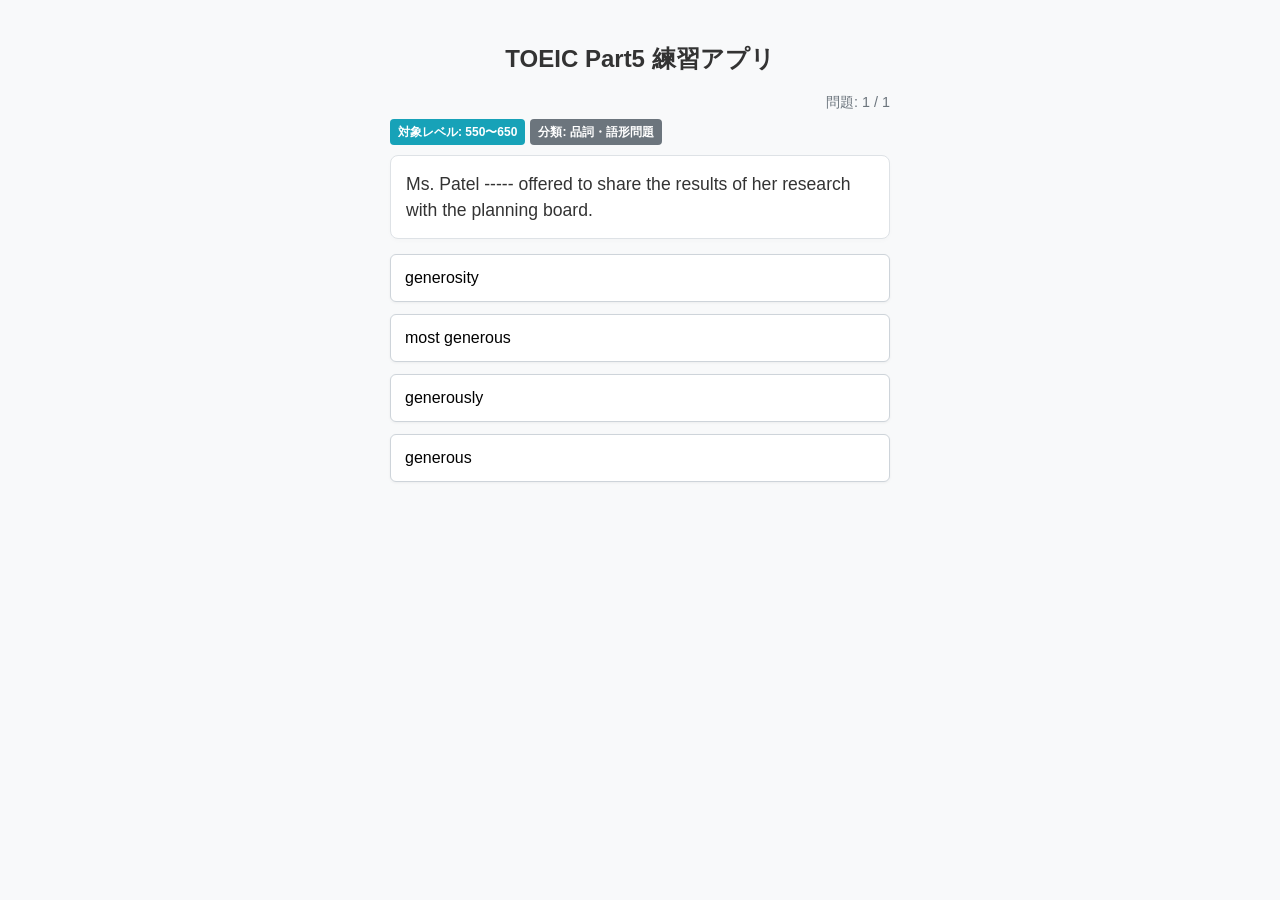
==== toeic.html @ 352fdece "Add files via upload" ====
<!DOCTYPE html>
<html lang="ja">
<head>
    <meta charset="UTF-8">
    <meta name="viewport" content="width=device-width, initial-scale=1.0">
    <title>TOEIC Part5 練習アプリ</title>
    <link rel="stylesheet" href="style.css">
</head>
<body>

    <h1>TOEIC Part5 練習アプリ</h1>
    
    <div id="progress" style="text-align: right; font-size: 0.9rem; color: #6c757d; margin-bottom: 5px;"></div>
    
    <div id="quiz-container">
        <div id="badge-area" class="badge-container"></div>
        <div class="question-box">
            <p id="question-text" style="margin: 0;"></p>
        </div>
        <div id="choices-container"></div>
        <div id="feedback-area"></div>
        <button id="next-btn" class="next-btn" style="display:none;" onclick="nextQuestion()">次の問題へ</button>
    </div>

    <div id="score-container" style="display:none;" class="score-board"></div>

    <script src="app.js"></script>
</body>
</html>
---- style.css ----
body { 
    font-family: sans-serif; 
    max-width: 500px; 
    margin: 10px auto; 
    padding: 15px; 
    line-height: 1.5; 
    background-color: #f8f9fa;
    color: #333;
}
h1 { font-size: 1.5rem; text-align: center; margin-bottom: 15px; }

.setup-box { background: #e9ecef; padding: 20px; border-radius: 8px; margin-bottom: 20px; text-align: center; box-shadow: 0 2px 4px rgba(0,0,0,0.05); }
input[type="file"] { display: block; width: 100%; margin: 15px 0; font-size: 1rem; }

.question-box { background: white; padding: 15px; border-radius: 8px; margin-bottom: 15px; border: 1px solid #dee2e6; box-shadow: 0 2px 4px rgba(0,0,0,0.02); font-size: 1.1rem; }

.choice-btn { 
    display: block; 
    width: 100%; 
    text-align: left; 
    margin: 12px 0; 
    padding: 14px; 
    font-size: 1rem; 
    cursor: pointer; 
    border: 1px solid #ced4da; 
    border-radius: 6px; 
    background: white; 
    box-shadow: 0 1px 3px rgba(0,0,0,0.05);
    -webkit-tap-highlight-color: transparent;
}
.choice-btn:active { background: #e9ecef; }

.result { font-weight: bold; margin-top: 15px; padding: 12px; border-radius: 6px; text-align: center; font-size: 1.1rem; }
.correct { background: #d4edda; color: #155724; }
.incorrect { background: #f8d7da; color: #721c24; }

.next-btn { background: #007bff; color: white; border: none; width: 100%; padding: 14px; font-size: 1.1rem; border-radius: 6px; cursor: pointer; margin-top: 15px; font-weight: bold; }

.score-board { text-align: center; margin-top: 20px; background: white; padding: 25px; border-radius: 8px; border: 1px solid #dee2e6; }
.toeic-score { font-size: 2.5rem; color: #dc3545; font-weight: bold; margin: 15px 0; }

.badge-container { margin-bottom: 10px; display: flex; gap: 5px; }
.level-badge { background: #17a2b8; color: white; padding: 4px 8px; border-radius: 4px; font-size: 0.75rem; font-weight: bold; }
.cat-badge { background: #6c757d; color: white; padding: 4px 8px; border-radius: 4px; font-size: 0.75rem; font-weight: bold; }

.explanation-section { background: white; padding: 15px; border-radius: 8px; margin-top: 15px; border-left: 5px solid #6c757d; border-top: 1px solid #dee2e6; border-right: 1px solid #dee2e6; border-bottom: 1px solid #dee2e6; }
.translation-box { background: #e8f4fd; padding: 12px; border-radius: 6px; margin-bottom: 15px; font-size: 0.95rem; line-height: 1.4; border: 1px solid #bbeeeb; }
.exp-title { font-weight: bold; color: #495057; margin-bottom: 10px; border-bottom: 2px solid #dee2e6; padding-bottom: 3px; }
.exp-item { margin-bottom: 15px; font-size: 0.95rem; border-bottom: 1px dashed #eee; padding-bottom: 10px; }
.exp-item:last-child { border-bottom: none; margin-bottom: 0; padding-bottom: 0; }
.exp-label { font-weight: bold; color: #495057; display: block; margin-bottom: 2px; }
.exp-content { display: block; line-height: 1.4; }
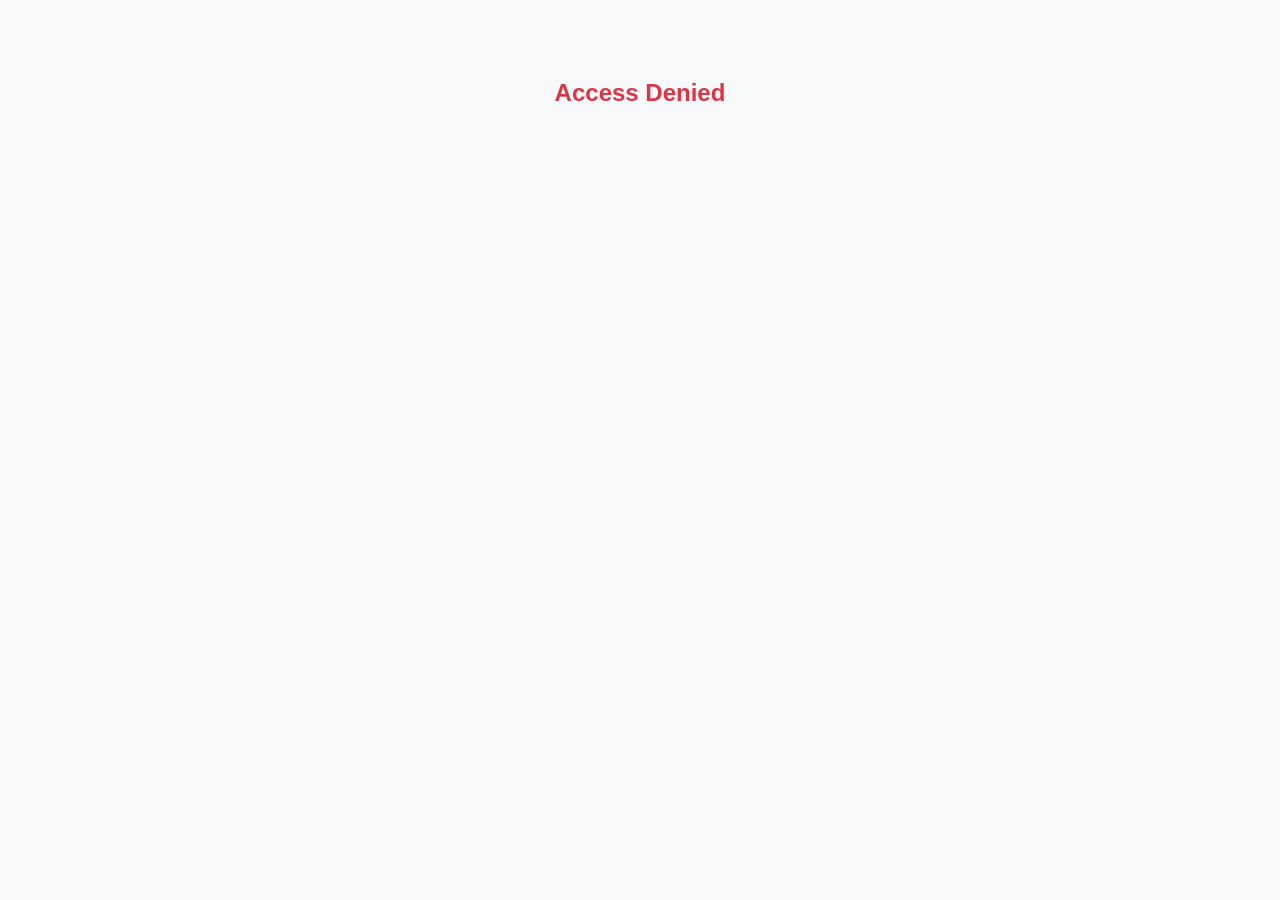
==== commit 17fb3983: "Add files via upload" ====
--- a/toeic.html
+++ b/toeic.html
@@ -12,7 +12,7 @@
     
     <div id="progress" style="text-align: right; font-size: 0.9rem; color: #6c757d; margin-bottom: 5px;"></div>
     
-    <div id="quiz-container">
+    <div id="quiz-container" style="display:none;">
         <div id="badge-area" class="badge-container"></div>
         <div class="question-box">
             <p id="question-text" style="margin: 0;"></p>
@@ -24,6 +24,7 @@
 
     <div id="score-container" style="display:none;" class="score-board"></div>
 
+    <!-- ここだけで app.js を読み込みます。他には何も書かないでください -->
     <script src="app.js"></script>
 </body>
 </html>
